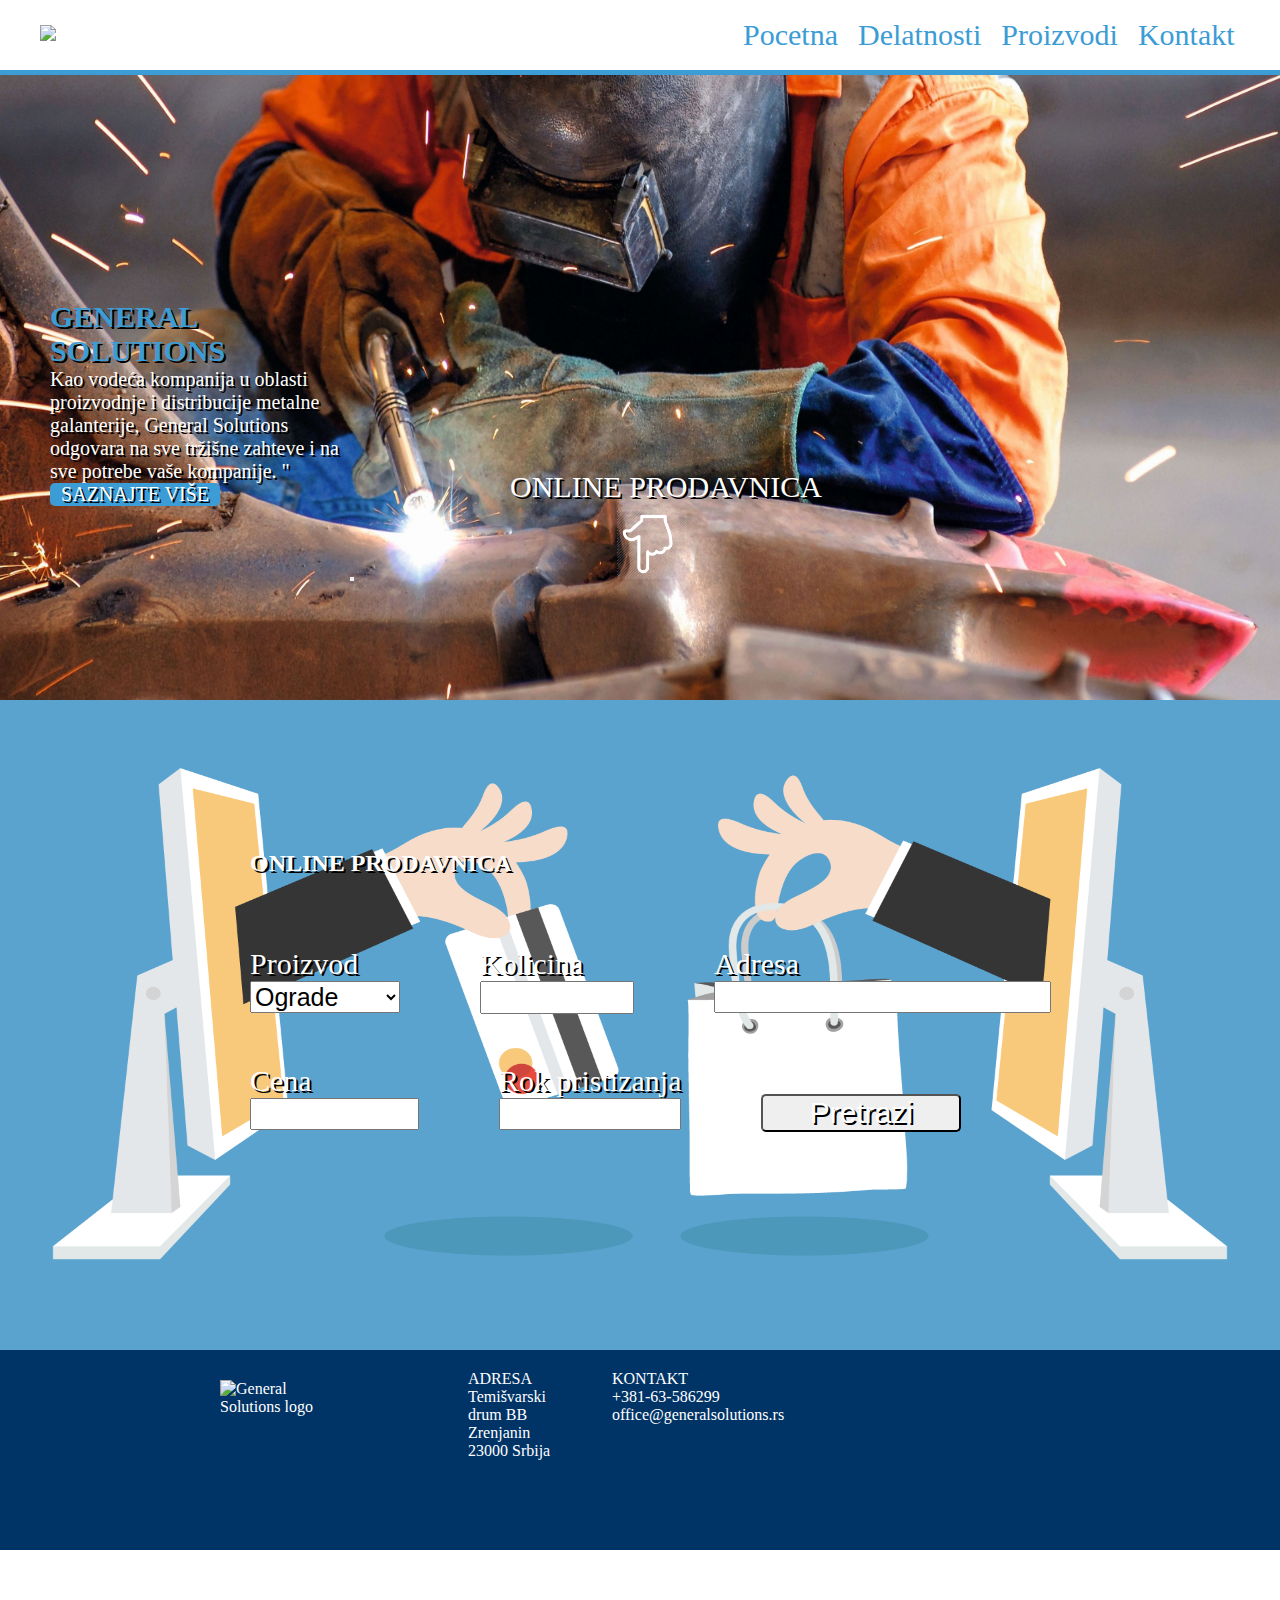
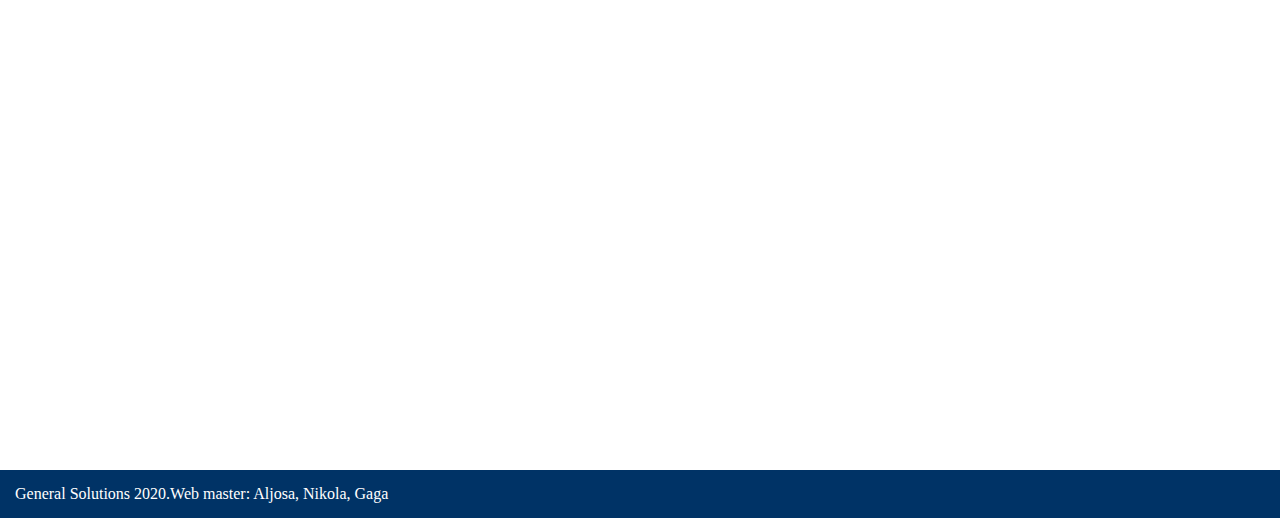
==== index.html @ f1512ac9 "UpdateALjosa" ====
﻿<!DOCTYPE html>
<html lang="en">
<head>
    <title>GeneralSolutions</title>
    <link href="styles.css" rel="stylesheet" />
    <script src="app.js"></script>
</head>
<body>

    <div class="main">

        <nav class="header" >
            <div class="logo">
                <img src="images/logo.png"/>
            </div>
            <div class="nav-links">
                <ul>
                    <li> <a href="index.html">Pocetna</a></li>
                    <li> <a href="delatnosti.html">Delatnosti</a></li>
                    <li> <a href="#">Proizvodi</a></li>
                    <li> <a href="kontakt.html">Kontakt</a></li>
                </ul>
            </div>
        </nav>

        <div class="div2">
            <div class="div22">
            <h2 id="id1" style="padding:0px;margin: 0px;color:#3b9cd6">GENERAL SOLUTIONS</h2>
                  Kao vodeća kompanija u oblasti proizvodnje
                 i distribucije metalne galanterije, 
                General Solutions odgovara na sve tržišne zahteve
                 i na sve potrebe vaše kompanije. "

                 <br>
                 <a id="dugme" href="delatnosti.html">SAZNAJTE VIŠE</a>
            </div>
            <div class="23">
            <p id="id3"> ONLINE PRODAVNICA </p>
            <button id="id4" onclick="scrollBy(0,1000);"></button> 
            <img src="images/white.png" id="id5">
            </div>       
        </div> 

        

        
        <div class="div3">
            
            <h2 style="color: white; text-shadow: 2px 2px black;">ONLINE PRODAVNICA</h2>
                <form>

                    <div id="first_row" style="color: white; text-shadow: 2px 2px black;">
                        <div id="proizvod">
                            <label for="proizvod" >Proizvod</label>
                            <select>
                                <option value="ograde">Ograde
                                <option value="srafovi">Srafovi
                                <option value="limovi">Limovi
                            </select> 
                        </div>
    
                        <div id="kolicina"> 
                            <label for="kolicina" >Kolicina</label>
                            <input type="number">
                        </div>

                        <div id="adresa">
                            <label for="adresa" >Adresa</label>
                            <textarea name="adresa" id="adresa1" cols="40" rows="2"></textarea>
                            
                        </div>
                    </div>

                    <div id="second_row" style="color: white; text-shadow: 2px 2px black;">
                        <div id="cena">
                            <label for="cena">Cena</label>
                            <textarea name="cena" id="cena" cols="19" rows="2"></textarea>        
                        </div>

                        <div id="rok">
                            <label for="rok">Rok pristizanja</label>
                            <textarea name="rok" id="rok1" cols="19" rows="2"></textarea>        
                        </div>

                        <div id="pretrazi">
                            <button type="button" >Pretrazi</button>
                        </div>

                    </div>
                   
                </form>
        </div>
        
        

        <footer>
            <div id="footer_parent">
                <div id="f1">
                    <img style="margin-top:10px" src="images/logo.png" 
                    alt="General Solutions logo" data-pagespeed-url-hash="381256136" 
                    onload="pagespeed.CriticalImages.checkImageForCriticality(this);">

                </div>
                <div id="f2">
                    <p>
                        ADRESA<br>
                        Temišvarski drum BB<br>
                        Zrenjanin 23000 Srbija<br>
                    </p>
                </div>
                <div id="f3">
                    <p>
                        KONTAKT<br>
                        +381-63-586299<br>
                        office@generalsolutions.rs<br>
                    </p>

                </div>  


            </div>

            </div>

            <p class="autor"> 
                General Solutions 2020. <a style="color:white;text-decoration: none;"  
                target="_blank">Web master: Aljosa, Nikola, Gaga</a>
            </p>
                

        </footer>


        

    </div>

    

</body>
</html>
---- styles.css ----
*{
    margin: 0px;
    padding: 0px;
}

.main {
    width: 100%;
    height: 230vh;
    position: relative;
    overflow: hidden;
    /*background: linear-gradient(to right, #3b3b40, #3eb9c6); */
}

.header {
  position: fixed; /* Set the header to fixed position */
  top: 0;
}

nav {
    width:100%;
    height: 70px;
    position: relative;
    z-index: 1; 
    display: flex;
    margin: 0;
    align-items:center;
    background-color: white;
    /* background: linear-gradient(to right,rgb(108, 109, 110) ,rgb(165, 169, 172)); */
    border-bottom-style:solid ;
    border-bottom-width: 5px;
    border-bottom-color: #3b9cd6;

}

.logo {
    flex-basis: 10%;
    
}
.logo img{
    margin-left: 40px;
    width: 150%;
}

.nav-links {
    flex:1;
    text-align:right; 
}

.nav-links ul  {
    
    /*display: inline-block;*/
    display: flex;
    flex-direction: row;
    flex-basis: 40px;
    list-style: none; 
    margin-left: 600px;
    font-size: 30px;
    font-weight: lighter;
    padding: 5px;
    border-radius: 4px;
    background-color: transparent;
    
    

}
.nav-links ul li {
    margin: 10px;
}

.nav-links ul li a {
    color:#3b9cd6;
    text-decoration: none;   
}

.nav-links ul li a:hover {
    
    background-color:#3b9cd6;
    color:white;
    border-radius: 5px;
    
}




.div2 {
    display: flex;
    flex-direction: row;
    min-width: 100vw;
    height: 700px;
    font-size: 30px;
    background-repeat: no-repeat;
    background-image: url('images/weld1.jpg');
    background-size: 100vw 700px;
    color: white;
    
}



.div22  {
    display: flex;
    flex-direction: column;
    margin-left: 50px;
    margin-top: 300px;
    width: 400px;
    color: white;
    text-shadow: 2px 2px black;
    font-size:20px;
    width: 300px;
    
   
}

#dugme {
    color:white;
    background-color:#3b9cd6 ;
    width:170px;
    text-align: center;
    border-radius: 5px;
    font-style: normal;
    text-decoration: none;
}

#dugme:hover {
    background-color: white;
    color:#3b9cd6;
    text-shadow: none;
}

#id3{
    margin-top:470px;
    margin-left:160px;
    font-size: 30px;
    color:white;
    text-shadow: 2px 2px black;
}

 /* #id4 {
    margin-left:350px;
    width: 70px;
    height: 70px;
    background-color: #3b9cd6;
} */

#id5{
    margin-top:5px;
    margin-left: 255px;
    width: 70px;
    height: 70px;
    
}



.div3 {
    display:flex;
    flex-direction: column;
    min-width: 100vw;
    height: 650px;
    /* margin-top: 60px;
    margin-left: 40px; */
    background-image: url("images/shop.png");
    background-size: 100vw 650px;
    background-repeat: no-repeat; 
    
    
}

.div3 h2{
    margin-left: 250px;
    margin-top: 150px;
}

.div3 form {
    margin-top: 50px;
    margin-left: 250px;
}

#first_row {
    display:flex;
    flex-direction: row;
}

#proizvod {
    display:flex;
    flex-direction: column;
    font-size: 30px;
    margin-top: 20px;
    
} 
#proizvod select {
    width: 150px;
    font-size: 25px;
}

#kolicina {
    display:flex;
    flex-direction: column;
    font-size: 30px;
    margin-top: 20px;
    margin-left:80px;
}

#kolicina input  {
    width: 150px;
    font-size: 25px;
    
}

#adresa {
    display:flex;
    flex-direction: column;
    font-size: 20px;
    margin-left:80px;
}

#adresa textarea{
    resize: none;
}

#adresa label {
    margin-top: 20px;
    font-size: 30px;  
}

#second_row {
    display:flex;
    flex-direction: row;
    margin-top: 50px;
}

#cena {
    display: flex;
    flex-direction: column;
}

#cena textarea{
    resize: none;
}

#cena label {
    font-size: 30px; 
}

#rok {
    display: flex;
    flex-direction: column;
    margin-left: 80px;
}

#rok textarea{
    resize: none;
}

#rok label {
    font-size: 30px;
}

#pretrazi button {
    margin-left: 80px; 
    margin-top: 30px;
    font-size: 30px;
    width: 200px;
    border-radius: 5px;
    color:white;
    text-shadow: 2px 2px black;
    text-align: center;
}

#pretrazi button:hover {
 color:black;
 text-shadow:none;
}


footer{
    display:flex;
    height:200px;
    width:100%;
    margin:0px;
    background-color: #003366;
    color:white;
    text-align: center;
    padding:0px;

}

#footer_parent {
    display:flex;
    flex-direction: row;
}
footer img{
    display:flex;
    width:60%;
    height:50px;
}
#f1{
    width:50%;
    display:flex;
    text-align: left;
    vertical-align: middle;
    padding: 20px;
    margin-left:200px;
    

}
#f2,#f3{
    width:25%;
    display: flex;
    text-align: left;
    vertical-align: middle;
    padding: 20px;
    
}
.autor{
    display: flex;
    padding-right: 20px;
    padding: 15px;
    text-align: right;
    color:white;
    background-color: #003366;

}
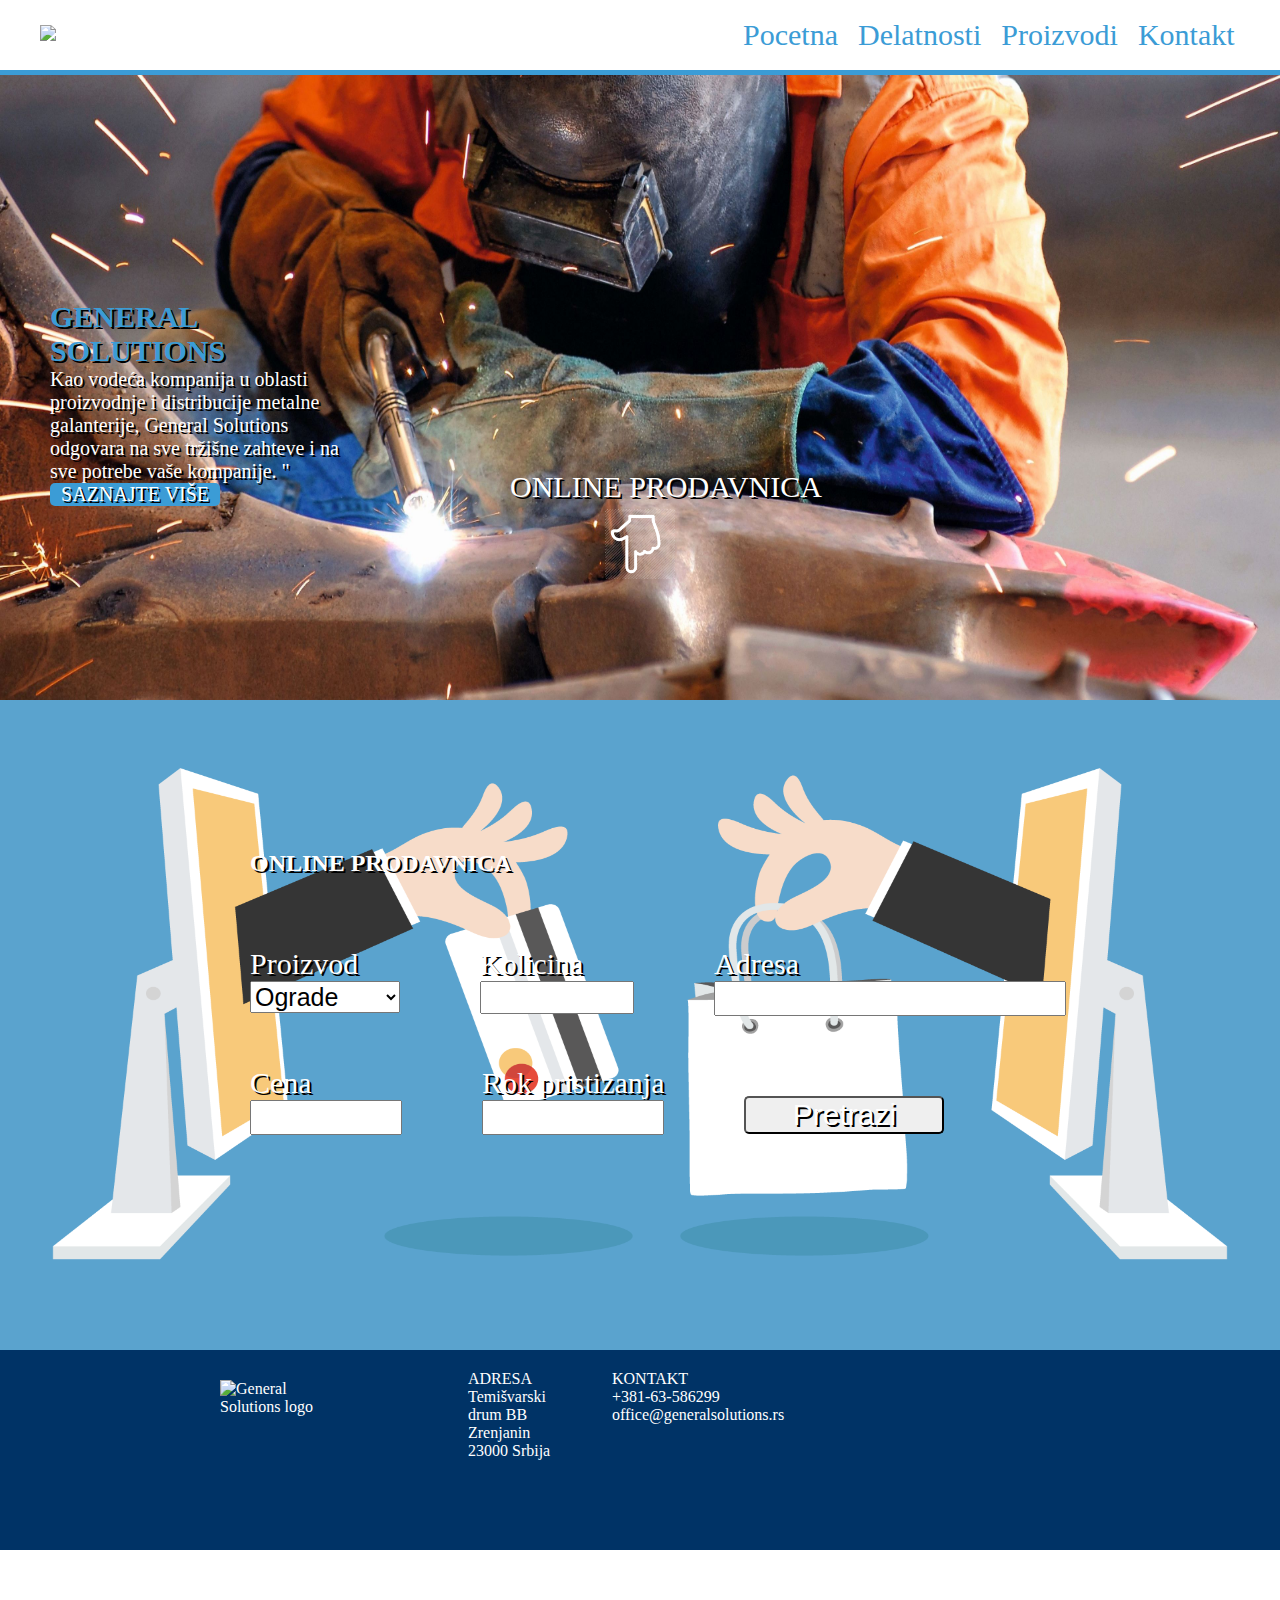
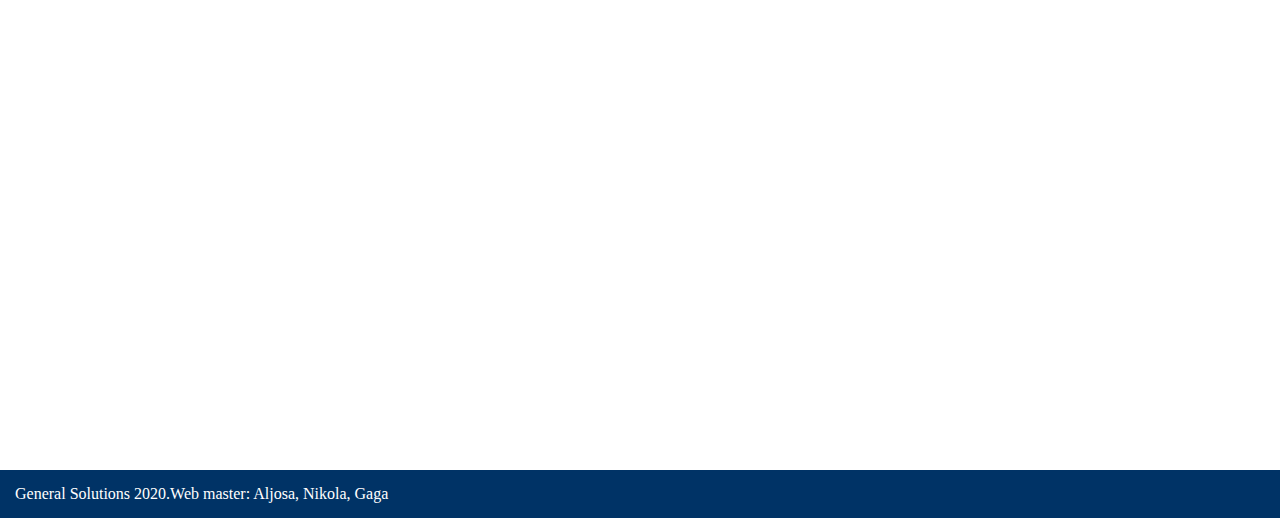
==== commit 100609cd: "UpdateAljosa" ====
--- a/index.html
+++ b/index.html
@@ -36,7 +36,7 @@
             </div>
             <div class="23">
             <p id="id3"> ONLINE PRODAVNICA </p>
-            <button id="id4" onclick="scrollBy(0,1000);"></button> 
+            <!-- <button id="id4" onclick="smoothScroll(document.getElementById('form'))"></button> -->
             <img src="images/white.png" id="id5">
             </div>       
         </div> 
@@ -47,7 +47,7 @@
         <div class="div3">
             
             <h2 style="color: white; text-shadow: 2px 2px black;">ONLINE PRODAVNICA</h2>
-                <form>
+                <form id="form">
 
                     <div id="first_row" style="color: white; text-shadow: 2px 2px black;">
                         <div id="proizvod">
--- a/styles.css
+++ b/styles.css
@@ -136,7 +136,7 @@
     text-shadow: 2px 2px black;
 }
 
- /* #id4 {
+  /* #id4 {
     margin-left:350px;
     width: 70px;
     height: 70px;
@@ -211,12 +211,15 @@
 #adresa {
     display:flex;
     flex-direction: column;
-    font-size: 20px;
+    font-size: 10px;
     margin-left:80px;
 }
 
 #adresa textarea{
     resize: none;
+    font-size: 25px;
+    width: 350px;
+    height: 33px;
 }
 
 #adresa label {
@@ -237,6 +240,9 @@
 
 #cena textarea{
     resize: none;
+    font-size: 25px;
+    height: 33px;
+    width: 150px;
 }
 
 #cena label {
@@ -251,6 +257,9 @@
 
 #rok textarea{
     resize: none;
+    font-size: 25px;
+    height: 33px;
+    width: 180px;
 }
 
 #rok label {
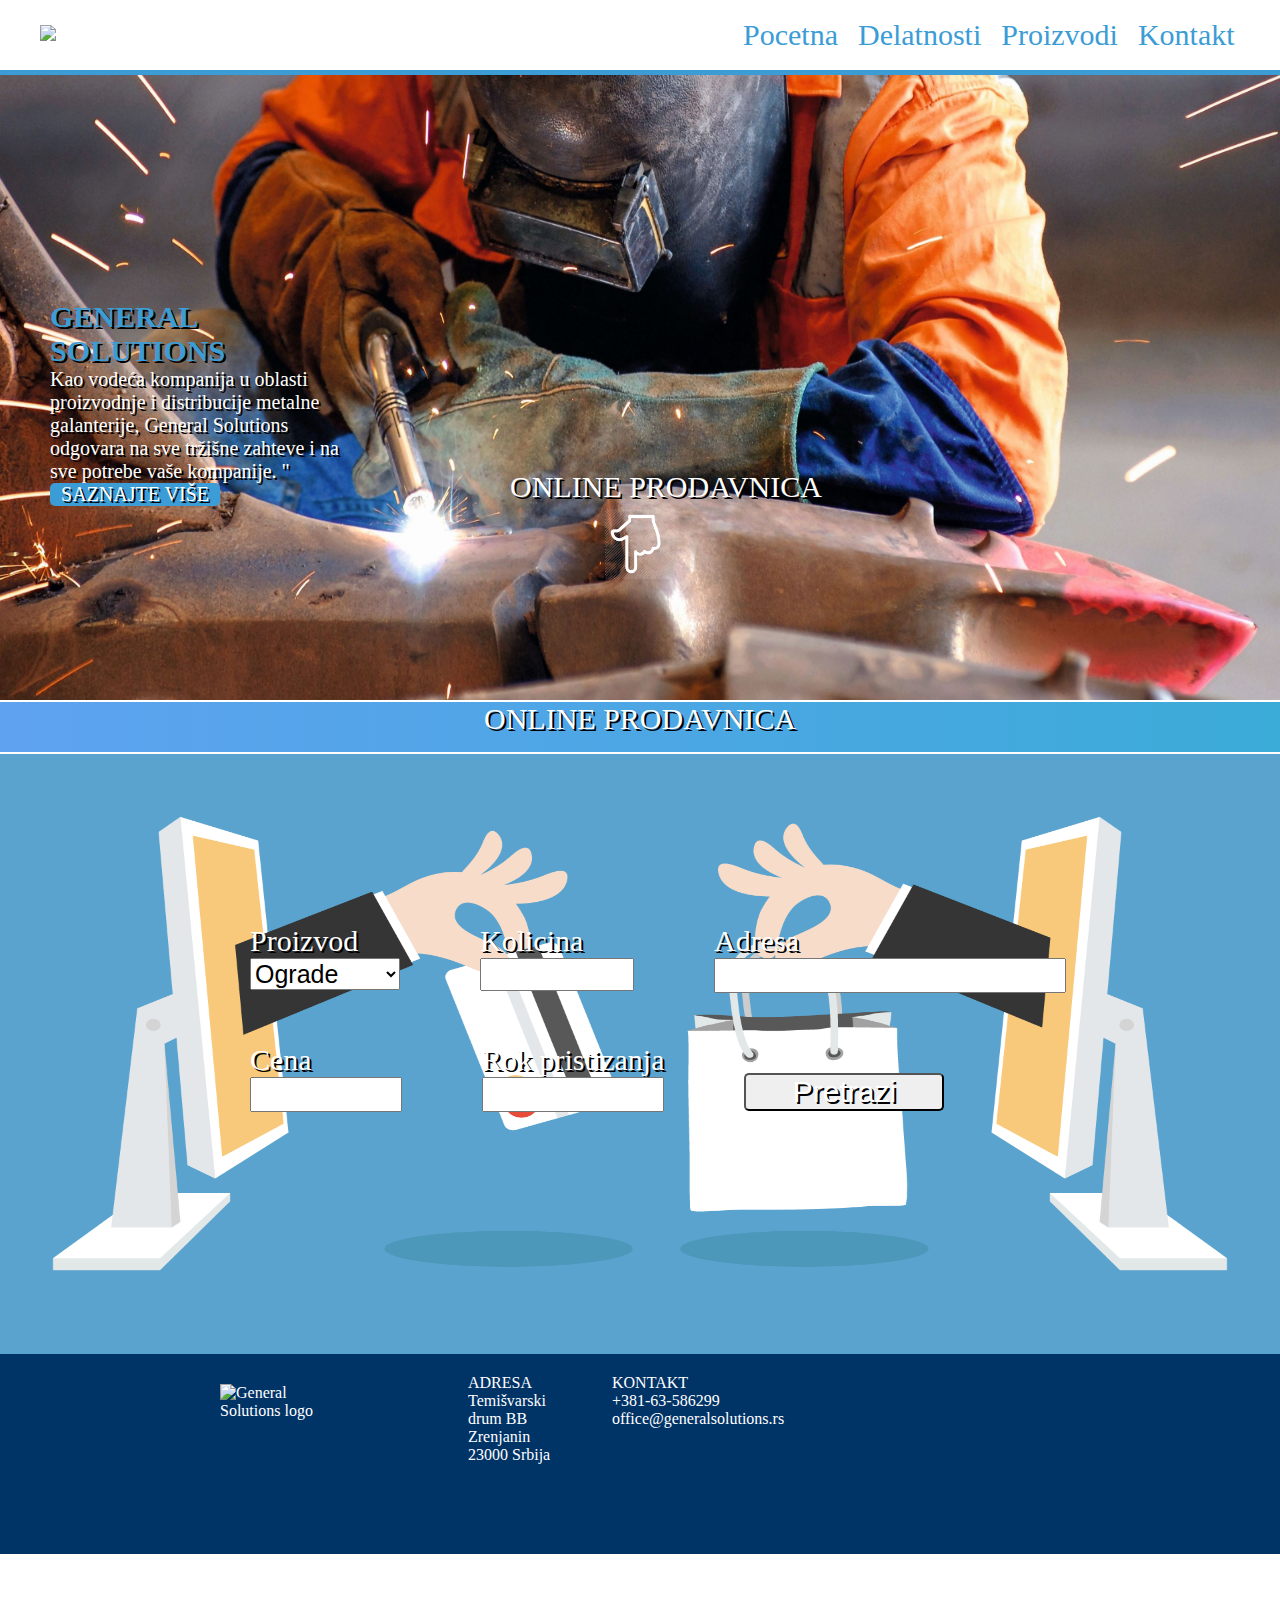
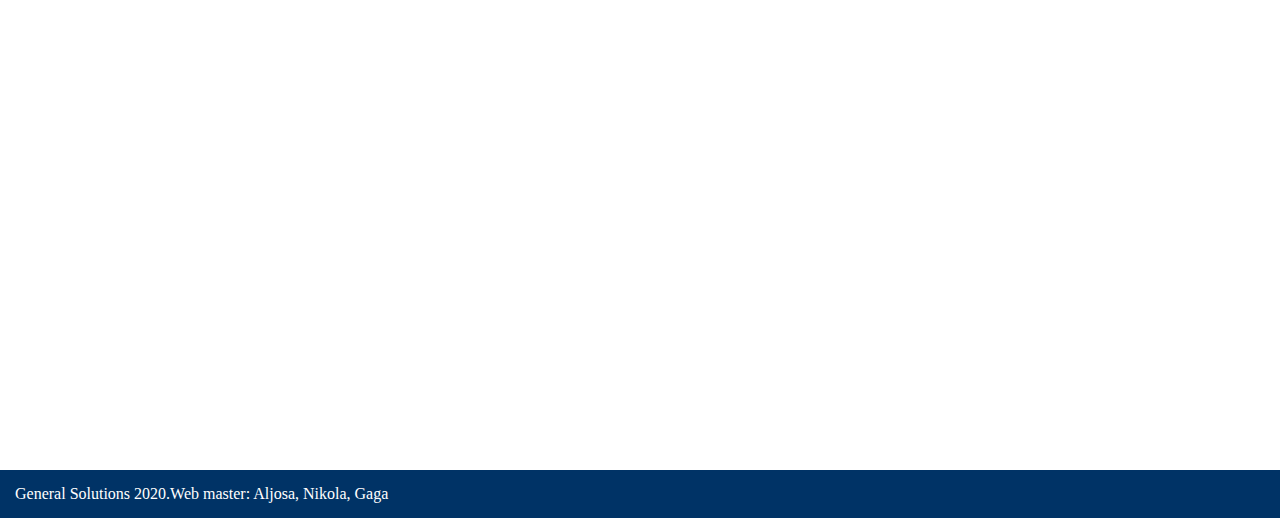
==== commit a2a2ae0d: "UpdateAljosa" ====
--- a/index.html
+++ b/index.html
@@ -41,12 +41,16 @@
             </div>       
         </div> 
 
+
+        <div class="div25">
+            <p id="p25">ONLINE PRODAVNICA</p> 
+        </div>
         
 
         
         <div class="div3">
             
-            <h2 style="color: white; text-shadow: 2px 2px black;">ONLINE PRODAVNICA</h2>
+            <!-- <h2 style="color: white; text-shadow: 2px 2px black;">ONLINE PRODAVNICA</h2>  -->
                 <form id="form">
 
                     <div id="first_row" style="color: white; text-shadow: 2px 2px black;">
--- a/styles.css
+++ b/styles.css
@@ -151,17 +151,39 @@
     
 }
 
-
+.div25 {
+    display:flex;
+    flex-direction: column;
+    min-width: 100vw;
+    height: 50px;
+    width: 100%;
+    text-align: center;
+    color:white;
+    background: linear-gradient(to right,rgb(94, 162, 240) ,rgb(59, 171, 216));
+    border-top-style: solid;
+    border-top-width:2px; 
+    border-top-color:white;
+    border-bottom-style: solid;
+    border-bottom-width:2px; 
+    border-bottom-color:white;
+}
+
+#p25 {
+    color:white;
+    font-size:30px;
+    text-align: center;
+    text-shadow: 2px 2px black;
+}
 
 .div3 {
     display:flex;
     flex-direction: column;
     min-width: 100vw;
-    height: 650px;
+    height: 600px;
     /* margin-top: 60px;
     margin-left: 40px; */
     background-image: url("images/shop.png");
-    background-size: 100vw 650px;
+    background-size: 100vw 600px;
     background-repeat: no-repeat; 
     
     
@@ -173,7 +195,7 @@
 }
 
 .div3 form {
-    margin-top: 50px;
+    margin-top: 150px;
     margin-left: 250px;
 }
 
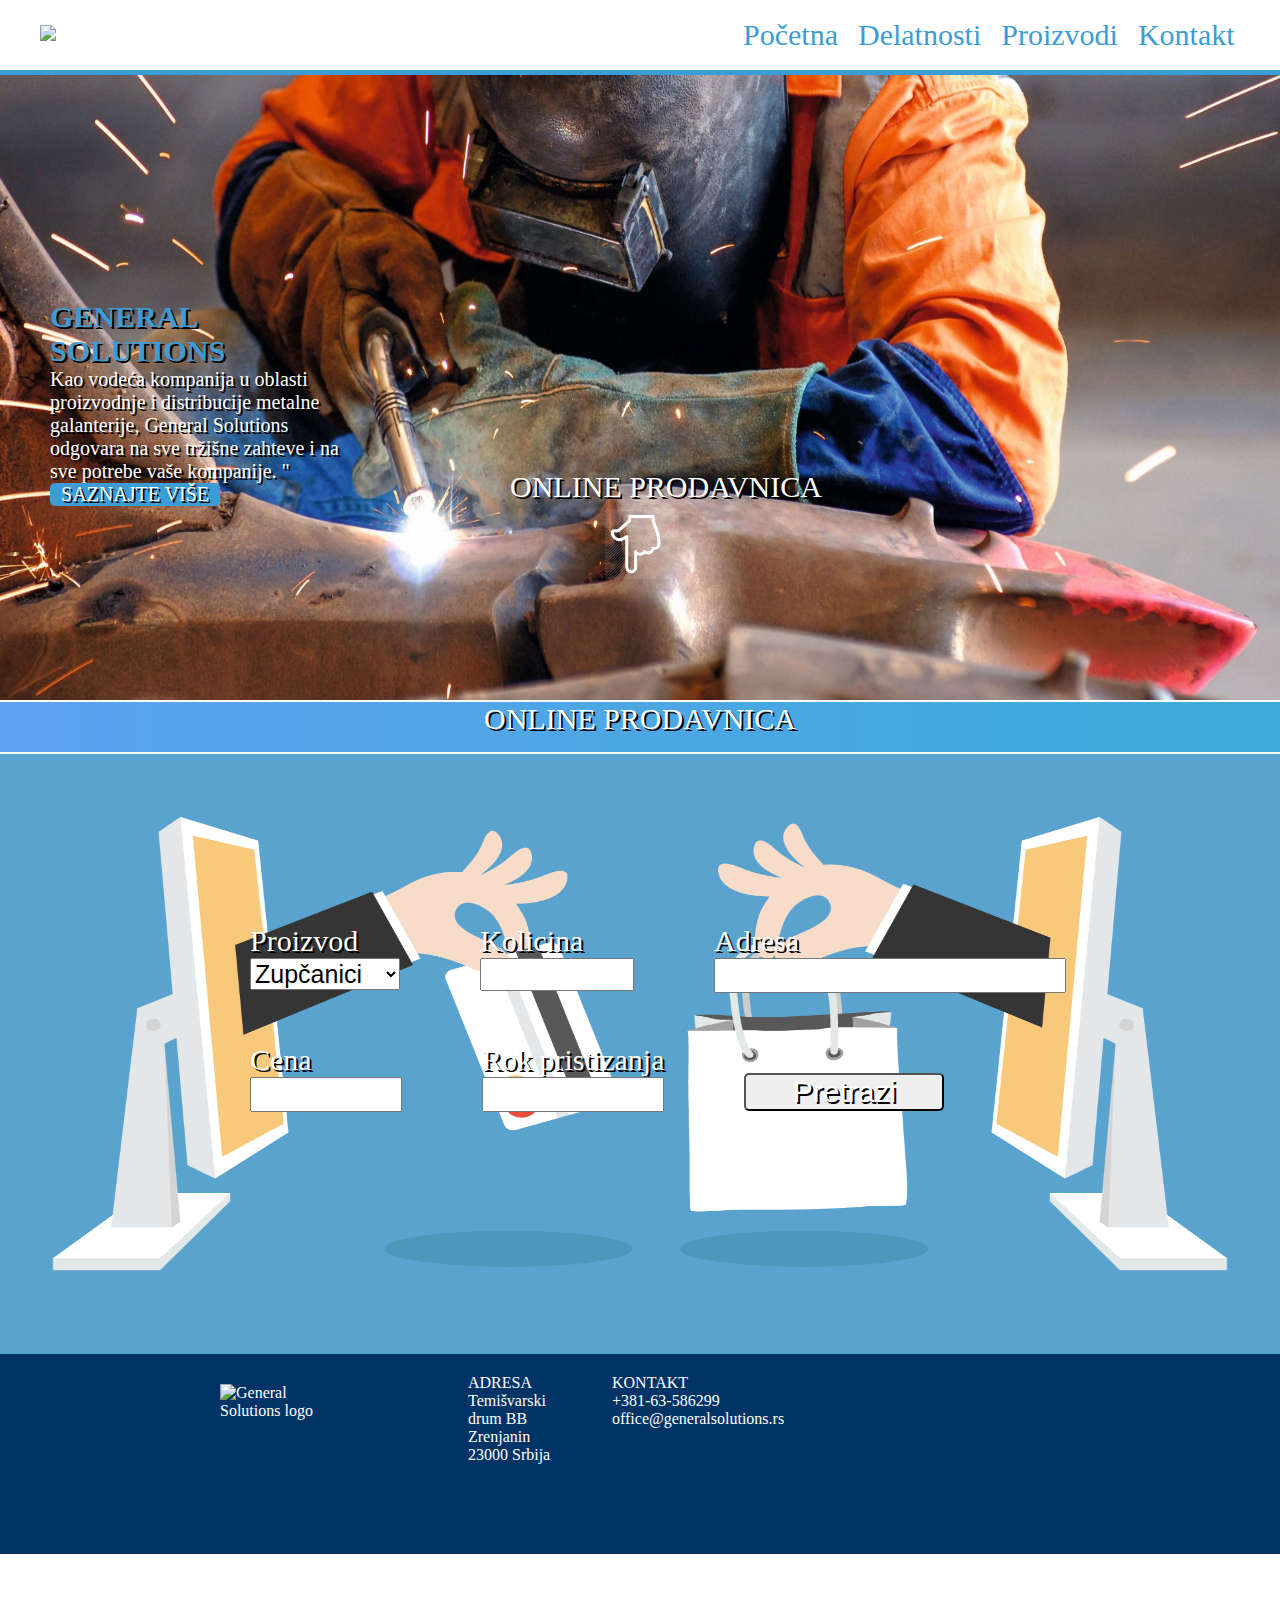
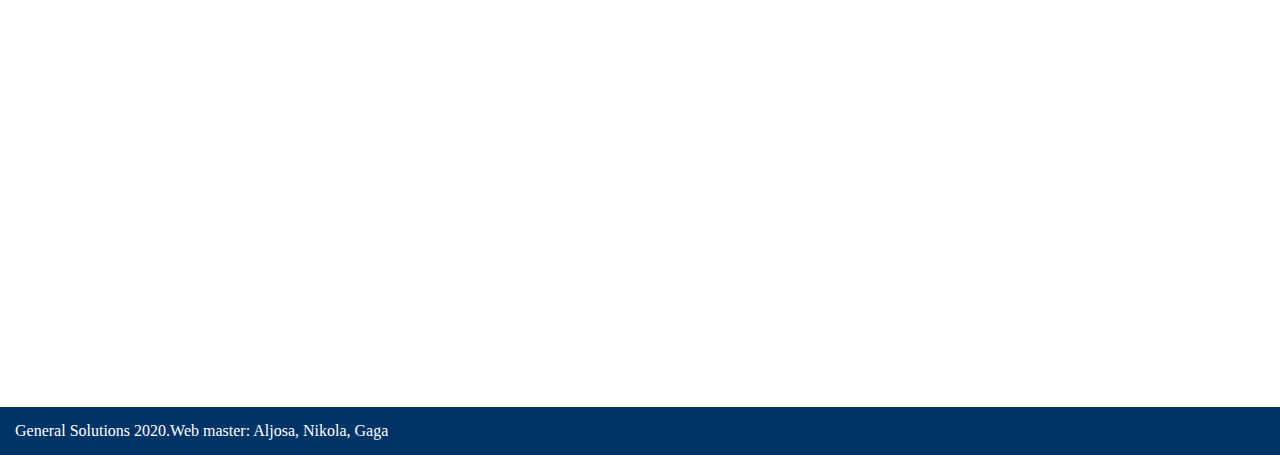
==== commit f1c3190b: "UpdateAljosa" ====
--- a/index.html
+++ b/index.html
@@ -15,7 +15,7 @@
             </div>
             <div class="nav-links">
                 <ul>
-                    <li> <a href="index.html">Pocetna</a></li>
+                    <li> <a href="index.html">Početna</a></li>
                     <li> <a href="delatnosti.html">Delatnosti</a></li>
                     <li> <a href="#">Proizvodi</a></li>
                     <li> <a href="kontakt.html">Kontakt</a></li>
@@ -56,16 +56,20 @@
                     <div id="first_row" style="color: white; text-shadow: 2px 2px black;">
                         <div id="proizvod">
                             <label for="proizvod" >Proizvod</label>
-                            <select>
+                            <select id="proizvod1">
+                                <option value="zupčanici">Zupčanici
+                                <option value="lančanici">Lančanici
+                                <option value="osovine">Osovine
+                                <option value="savijeni_limovi">Savijeni limovi
                                 <option value="ograde">Ograde
-                                <option value="srafovi">Srafovi
-                                <option value="limovi">Limovi
+                                <option value="police">Police
+                                <option value="stolovi">Stolovi
                             </select> 
                         </div>
     
                         <div id="kolicina"> 
-                            <label for="kolicina" >Kolicina</label>
-                            <input type="number">
+                            <label for="kolicina"  >Kolicina</label>
+                            <input id="kolicina1" type="number">
                         </div>
 
                         <div id="adresa">
@@ -78,7 +82,7 @@
                     <div id="second_row" style="color: white; text-shadow: 2px 2px black;">
                         <div id="cena">
                             <label for="cena">Cena</label>
-                            <textarea name="cena" id="cena" cols="19" rows="2"></textarea>        
+                            <textarea name="cena" id="cena1" cols="19" rows="2"></textarea>        
                         </div>
 
                         <div id="rok">
@@ -87,7 +91,7 @@
                         </div>
 
                         <div id="pretrazi">
-                            <button type="button" >Pretrazi</button>
+                            <button type="button" onclick="podaci()">Pretrazi</button>
                         </div>
 
                     </div>
@@ -102,7 +106,7 @@
                 <div id="f1">
                     <img style="margin-top:10px" src="images/logo.png" 
                     alt="General Solutions logo" data-pagespeed-url-hash="381256136" 
-                    onload="pagespeed.CriticalImages.checkImageForCriticality(this);">
+                    >
 
                 </div>
                 <div id="f2">
--- a/styles.css
+++ b/styles.css
@@ -5,7 +5,7 @@
 
 .main {
     width: 100%;
-    height: 230vh;
+    height: 223vh;
     position: relative;
     overflow: hidden;
     /*background: linear-gradient(to right, #3b3b40, #3eb9c6); */
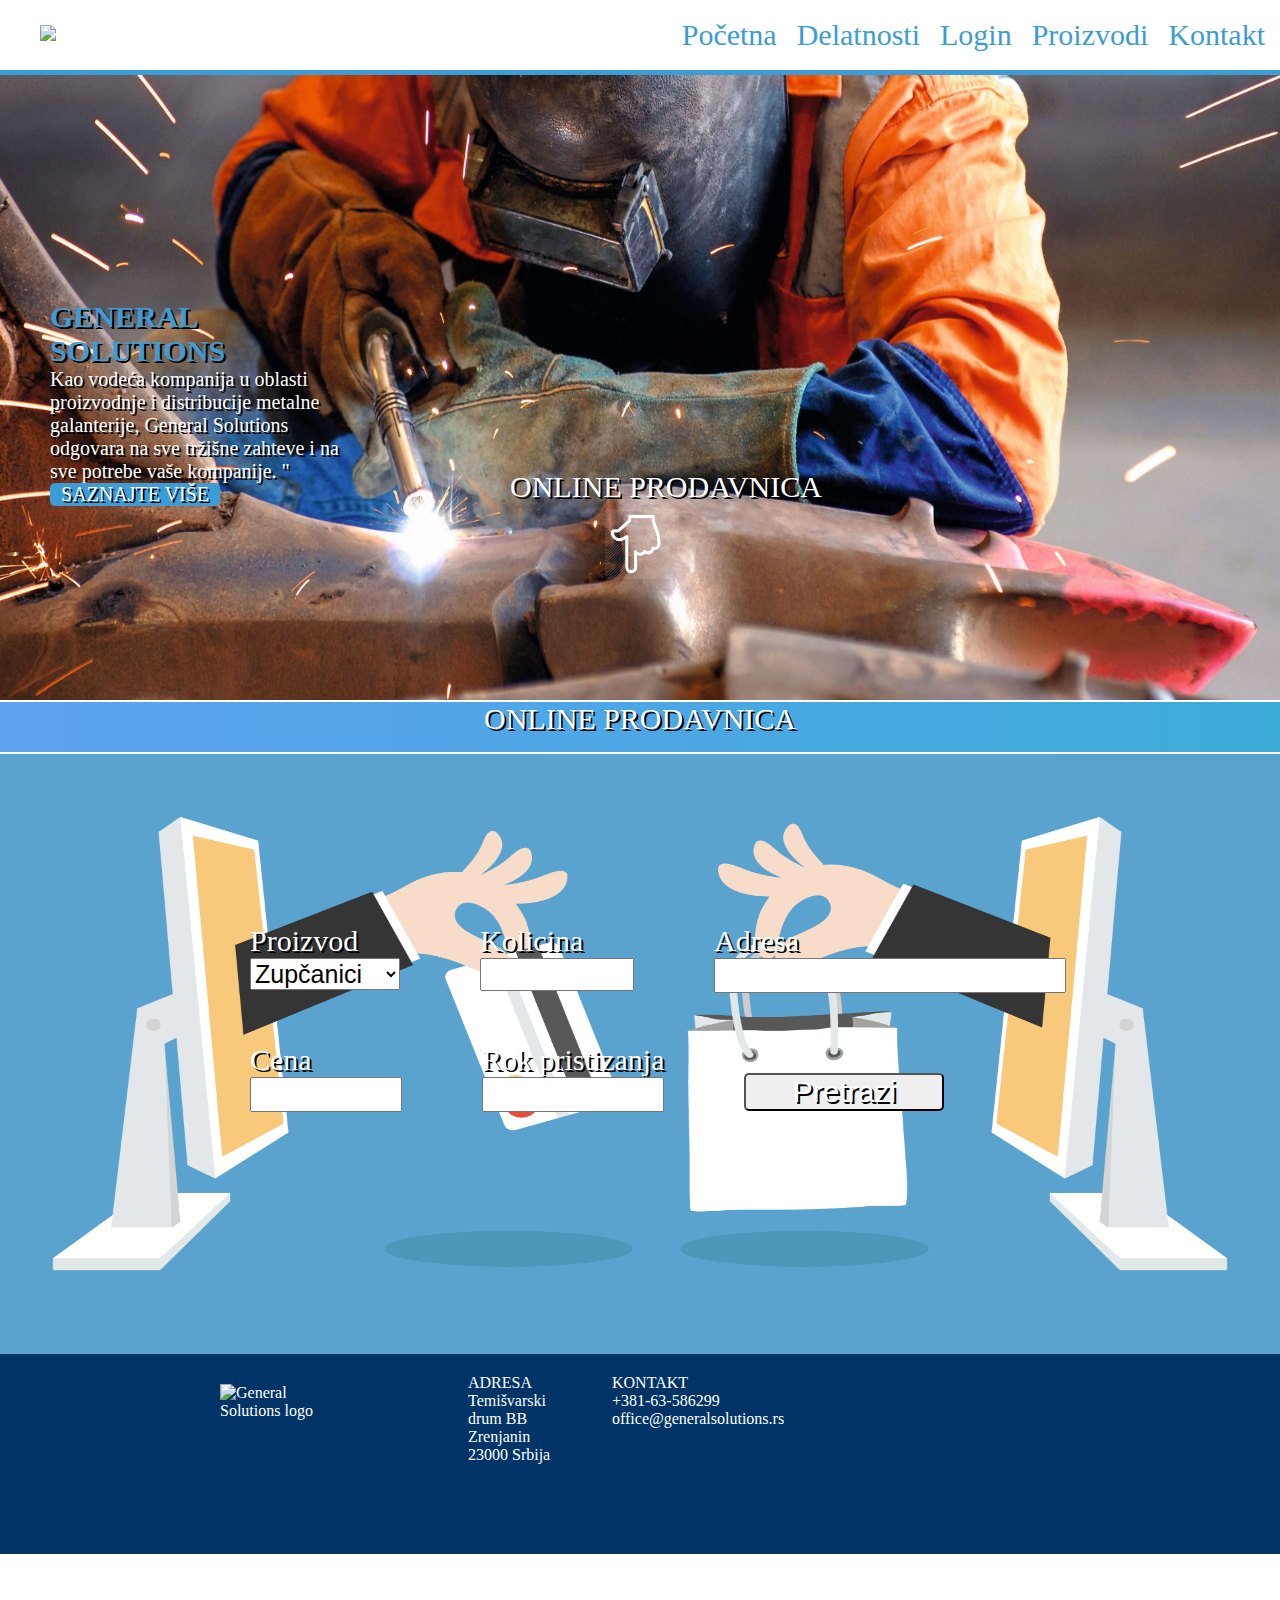
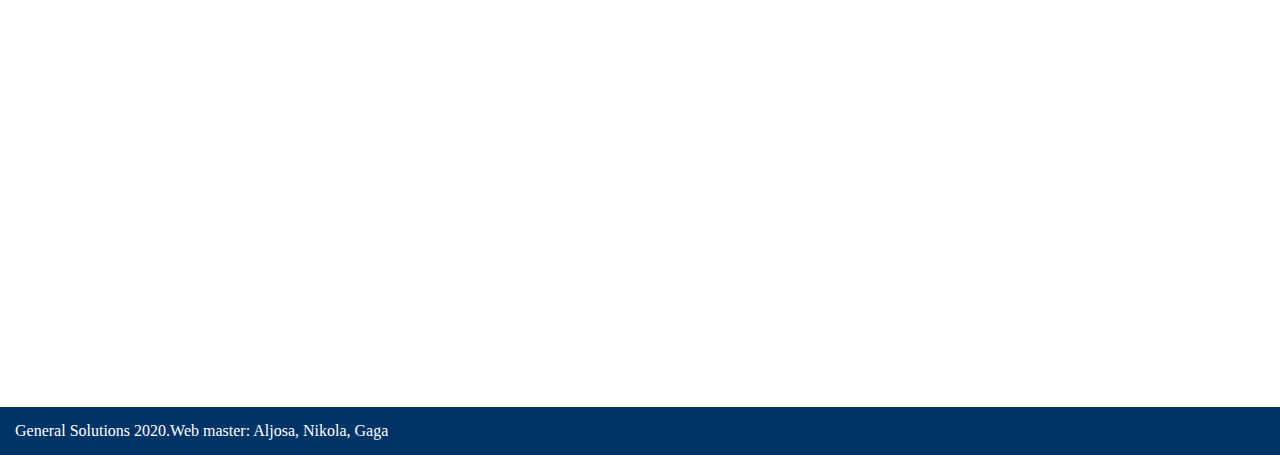
==== commit 93e49914: "UpdateAljosa" ====
--- a/index.html
+++ b/index.html
@@ -17,7 +17,8 @@
                 <ul>
                     <li> <a href="index.html">Početna</a></li>
                     <li> <a href="delatnosti.html">Delatnosti</a></li>
-                    <li> <a href="#">Proizvodi</a></li>
+                    <li> <a href="proizvodi.html">Login</a></li>
+                    <li> <a href="proizvodi1.html">Proizvodi</a></li>
                     <li> <a href="kontakt.html">Kontakt</a></li>
                 </ul>
             </div>
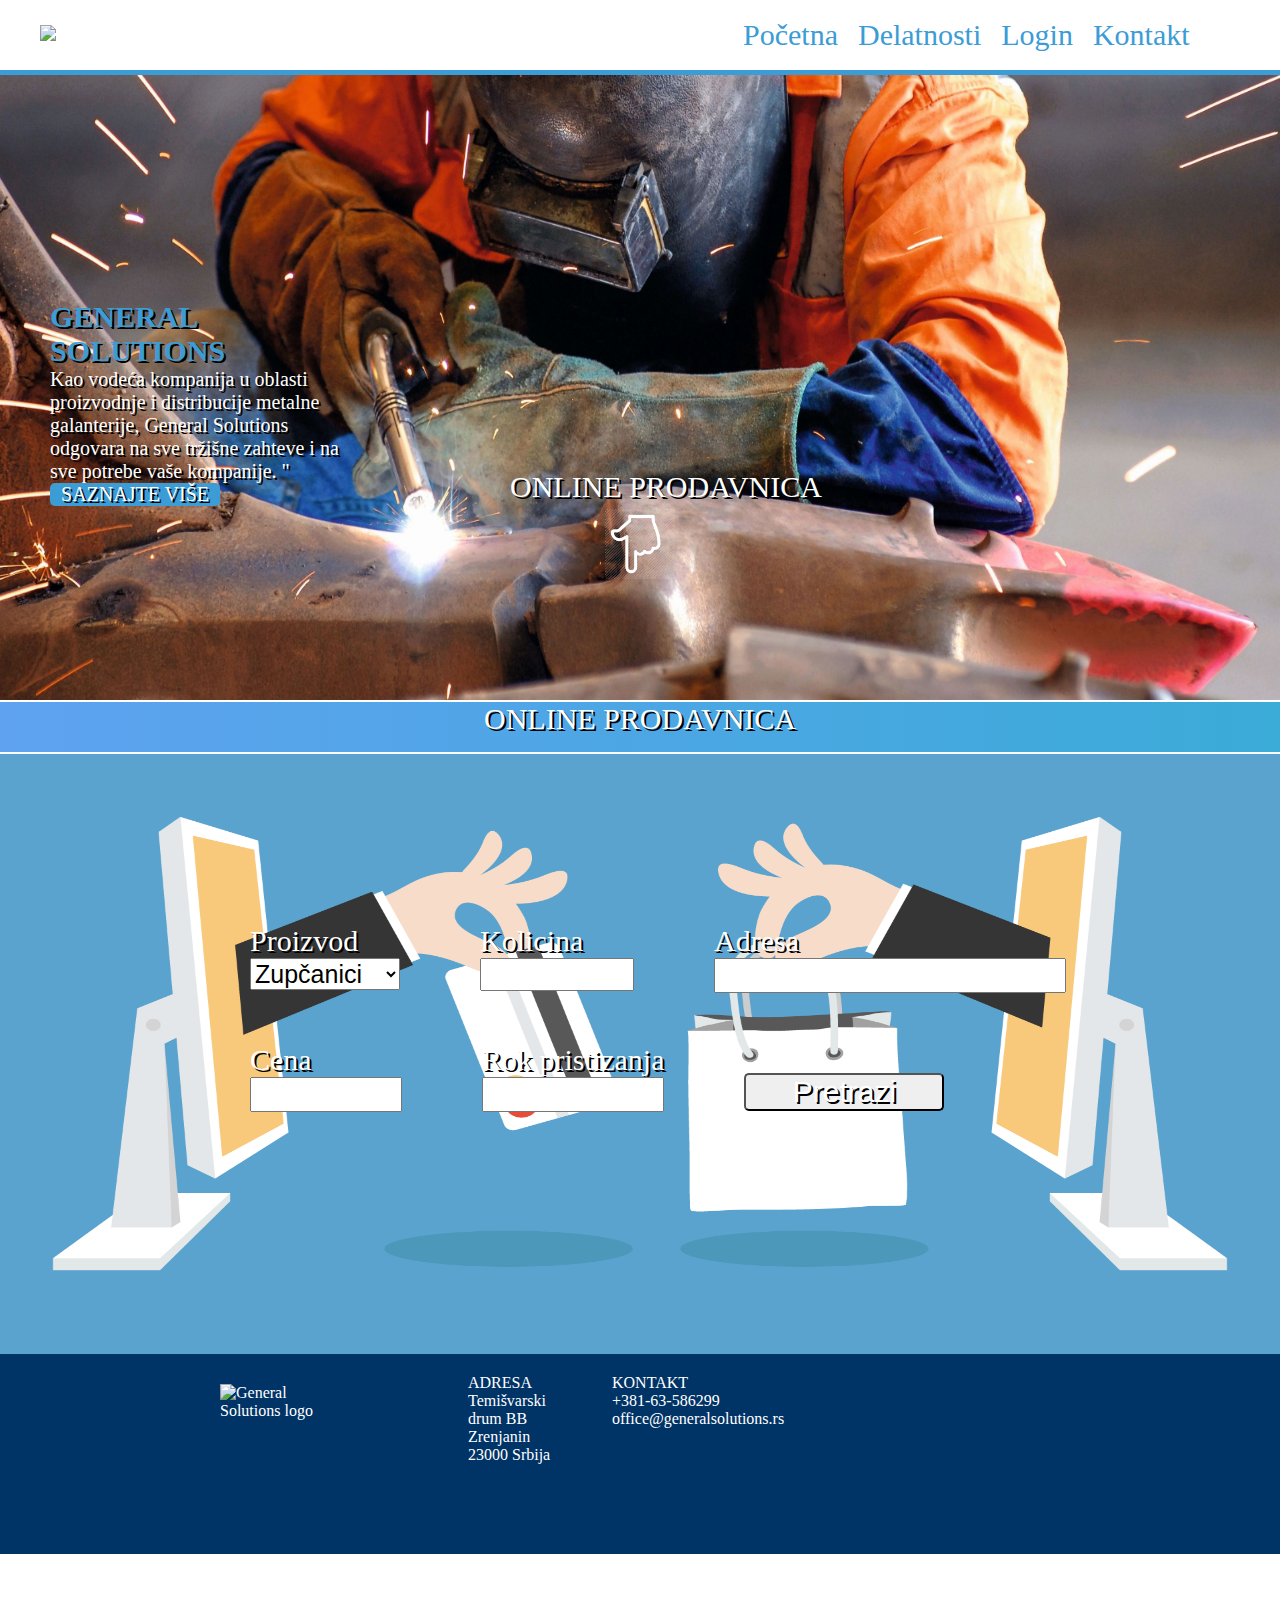
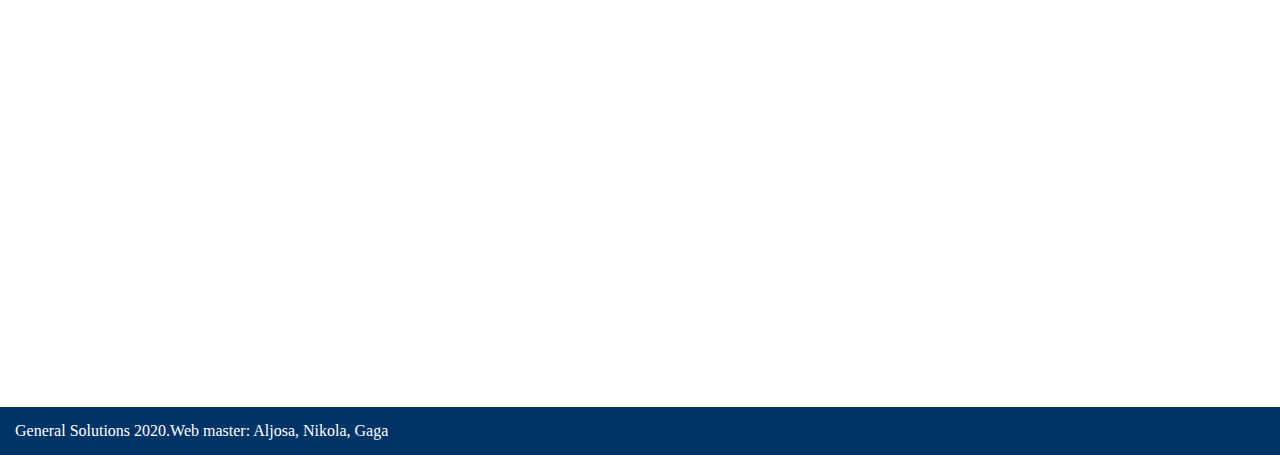
==== commit efd6041e: "UpdateAljosa" ====
--- a/index.html
+++ b/index.html
@@ -17,8 +17,7 @@
                 <ul>
                     <li> <a href="index.html">Početna</a></li>
                     <li> <a href="delatnosti.html">Delatnosti</a></li>
-                    <li> <a href="proizvodi.html">Login</a></li>
-                    <li> <a href="proizvodi1.html">Proizvodi</a></li>
+                    <li> <a href="login.html">Login</a></li>
                     <li> <a href="kontakt.html">Kontakt</a></li>
                 </ul>
             </div>
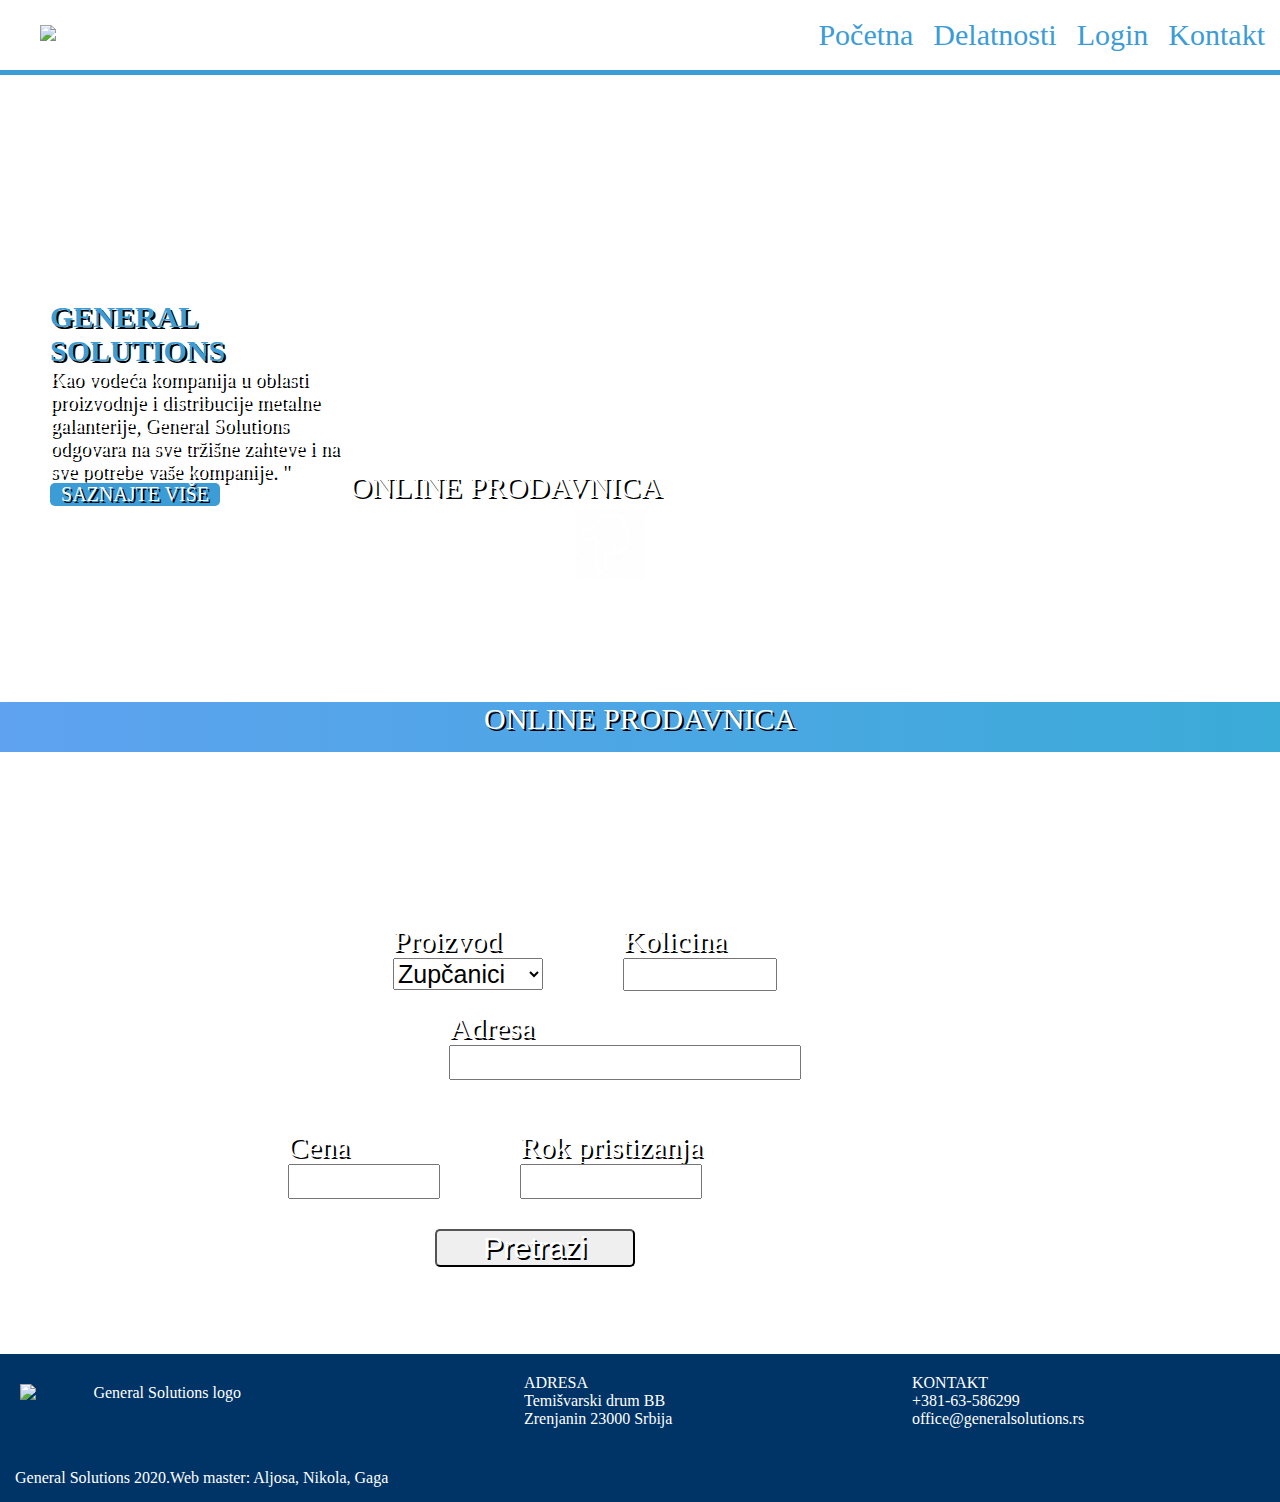
==== commit 4eaa60ff: "gaga" ====
--- a/index.html
+++ b/index.html
@@ -2,8 +2,8 @@
 <html lang="en">
 <head>
     <title>GeneralSolutions</title>
-    <link href="styles.css" rel="stylesheet" />
-    <script src="app.js"></script>
+    <link href="css/styles.css" rel="stylesheet" />
+    <script src="js/app.js"></script>
 </head>
 <body>
 
--- a/css/styles.css
+++ b/css/styles.css
@@ -0,0 +1,372 @@
+*{
+    margin: 0px;
+    padding: 0px;
+}
+
+.main {
+    width: 100%;
+    /* height: 223vh; 1*/
+    /*position: relative; 1*/
+    overflow: hidden;
+    /*background: linear-gradient(to right, #3b3b40, #3eb9c6); */
+    display: flex;
+    flex-direction: column;
+}
+
+.header {
+  position: fixed; /* Set the header to fixed position */
+  top: 0;
+}
+
+nav {
+    width:100%;
+    height: 70px;
+    position: relative;
+    z-index: 1; 
+    display: flex;
+    /*margin: 0; 1*/
+    align-items:center;
+    background-color: white;
+    /* background: linear-gradient(to right,rgb(108, 109, 110) ,rgb(165, 169, 172)); */
+    border-bottom-style:solid ;
+    border-bottom-width: 5px;
+    border-bottom-color: #3b9cd6;
+
+}
+
+.logo {
+    flex-basis: 10%;
+    
+}
+.logo img{
+    margin-left: 40px;
+    width: 150%;
+}
+
+.nav-links {
+    flex:1;
+    text-align:right; 
+}
+
+.nav-links ul  {
+    
+    /*display: inline-block;*/
+    display: flex;
+    flex-direction: row;
+    flex-basis: 40px;
+    list-style: none; 
+    /* margin-left: 600px; */
+    font-size: 30px;
+    font-weight: lighter;
+    padding: 5px;
+    border-radius: 4px;
+    background-color: transparent;
+    justify-content: flex-end;
+    
+
+}
+.nav-links ul li {
+    margin: 10px;
+}
+
+.nav-links ul li a {
+    color:#3b9cd6;
+    text-decoration: none;   
+}
+
+.nav-links ul li a:hover {
+    
+    background-color:#3b9cd6;
+    color:white;
+    border-radius: 5px;
+    
+}
+
+
+
+
+.div2 {
+    display: flex;
+    flex-direction: column;
+    flex-wrap: wrap;
+    min-width: 100vw;
+     height: 700px; 
+    font-size: 30px;
+    background-repeat: no-repeat;
+    background-image: url('images/weld1.jpg');
+    background-size: 100vw 700px;
+    color: white;
+    
+}
+
+
+
+.div22  {
+    display: flex;
+    flex-direction: column; 
+    margin-left: 50px;
+    margin-top: 300px;
+    width: 400px;
+    color: white;
+    text-shadow: 2px 2px black;
+    font-size:20px;
+    width: 300px;
+    
+   
+}
+
+#dugme {
+    color:white;
+    background-color:#3b9cd6 ;
+    width:170px;
+    text-align: center;
+    border-radius: 5px;
+    font-style: normal;
+    text-decoration: none;
+}
+
+#dugme:hover {
+    background-color: white;
+    color:#3b9cd6;
+    text-shadow: none;
+}
+
+#id3{
+    display: flex;
+    justify-content: center;
+    margin-top:470px;
+    margin-right:70vh;
+    font-size: 30px;
+    color:white;
+    text-shadow: 2px 2px black;
+}
+
+  /* #id4 {
+    margin-left:350px;
+    width: 70px;
+    height: 70px;
+    background-color: #3b9cd6;
+} */
+
+#id5{
+    display: flex;
+    justify-content: center;
+    margin-top:5px;
+    margin-left: 0px;
+    width: 70px;
+    height: 70px;
+    margin-left:25vh;
+    
+}
+
+.div25 {
+    display:flex;
+    flex-direction: column;
+    min-width: 100vw;
+    height: 50px;
+    width: 100%;
+    text-align: center;
+    color:white;
+    background: linear-gradient(to right,rgb(94, 162, 240) ,rgb(59, 171, 216));
+    border-top-style: solid;
+    border-top-width:2px; 
+    border-top-color:white;
+    border-bottom-style: solid;
+    border-bottom-width:2px; 
+    border-bottom-color:white;
+}
+
+#p25 {
+    color:white;
+    font-size:30px;
+    text-align: center;
+    text-shadow: 2px 2px black;
+}
+
+.div3 {
+    display:flex;
+    flex-direction: column;
+    min-width: 100vw;
+     height: 600px; 
+    /* margin-top: 60px;
+    margin-left: 40px; */
+    background-image: url("images/shop.png");
+    background-size: 100vw 600px;
+    background-repeat: no-repeat; 
+    
+    
+}
+
+.div3 h2{
+    margin-left: 250px;
+    margin-top: 150px;
+}
+
+.div3 form {
+    margin-top: 150px;
+    margin-left: 250px;
+}
+
+#first_row {
+    display:flex;
+    flex-direction: row;
+    flex-wrap: wrap;
+    justify-content: center;
+    margin-right:40vh;
+
+}
+
+#proizvod {
+    display:flex;
+    flex-direction: column;
+    font-size: 30px;
+    margin-top: 20px;
+    
+} 
+#proizvod select {
+    width: 150px;
+    font-size: 25px;
+}
+
+#kolicina {
+    display:flex;
+    flex-direction: column;
+    font-size: 30px;
+    margin-top: 20px;
+    margin-left:80px;
+}
+
+#kolicina input  {
+    width: 150px;
+    font-size: 25px;
+    
+}
+
+#adresa {
+    display:flex;
+    flex-direction: column;
+    font-size: 10px;
+    margin-left:80px;
+}
+
+#adresa textarea{
+    resize: none;
+    font-size: 25px;
+    width: 350px;
+    height: 33px;
+}
+
+#adresa label {
+    margin-top: 20px;
+    font-size: 30px;  
+}
+
+#second_row {
+    display:flex;
+    flex-direction: row;
+    flex-wrap: wrap;
+    justify-content: center;
+    margin-right: 60vh;
+    margin-top: 50px;
+}
+
+#cena {
+    display: flex;
+    flex-direction: column;
+}
+
+#cena textarea{
+    resize: none;
+    font-size: 25px;
+    height: 33px;
+    width: 150px;
+}
+
+#cena label {
+    font-size: 30px; 
+}
+
+#rok {
+    display: flex;
+    flex-direction: column;
+    margin-left: 80px;
+}
+
+#rok textarea{
+    resize: none;
+    font-size: 25px;
+    height: 33px;
+    width: 180px;
+}
+
+#rok label {
+    font-size: 30px;
+}
+
+#pretrazi button {
+    margin-left: 80px; 
+    margin-top: 30px;
+    font-size: 30px;
+    width: 200px;
+    border-radius: 5px;
+    color:white;
+    text-shadow: 2px 2px black;
+    text-align: center;
+}
+
+#pretrazi button:hover {
+ color:black;
+ text-shadow:none;
+}
+
+
+footer{
+    display:flex;
+    flex-direction: column;
+    /* height:200px; */
+    width:100%;
+    margin:0px;
+    background-color: #003366;
+    color:white;
+    text-align: center;
+    padding:0px;
+
+}
+
+#footer_parent {
+    display:flex;
+    flex-direction: row;
+}
+footer img{
+    display:flex;
+    width:60%;
+    height:50px;
+}
+#f1{
+    width:40%;
+    /*! display:flex; */
+    /*! text-align: left; */
+    /*! vertical-align: middle; */
+    padding: 20px;
+    /*! margin-left:200px; */
+    
+
+}
+#f2,#f3{
+    width:30%;
+    display: flex;
+    text-align: left;
+    vertical-align: middle;
+    padding: 20px;
+    
+}
+.autor{
+    display: flex;
+    padding-right: 20px;
+    padding: 15px;
+    text-align: right;
+    color:white;
+    background-color: #003366;
+
+}
+
